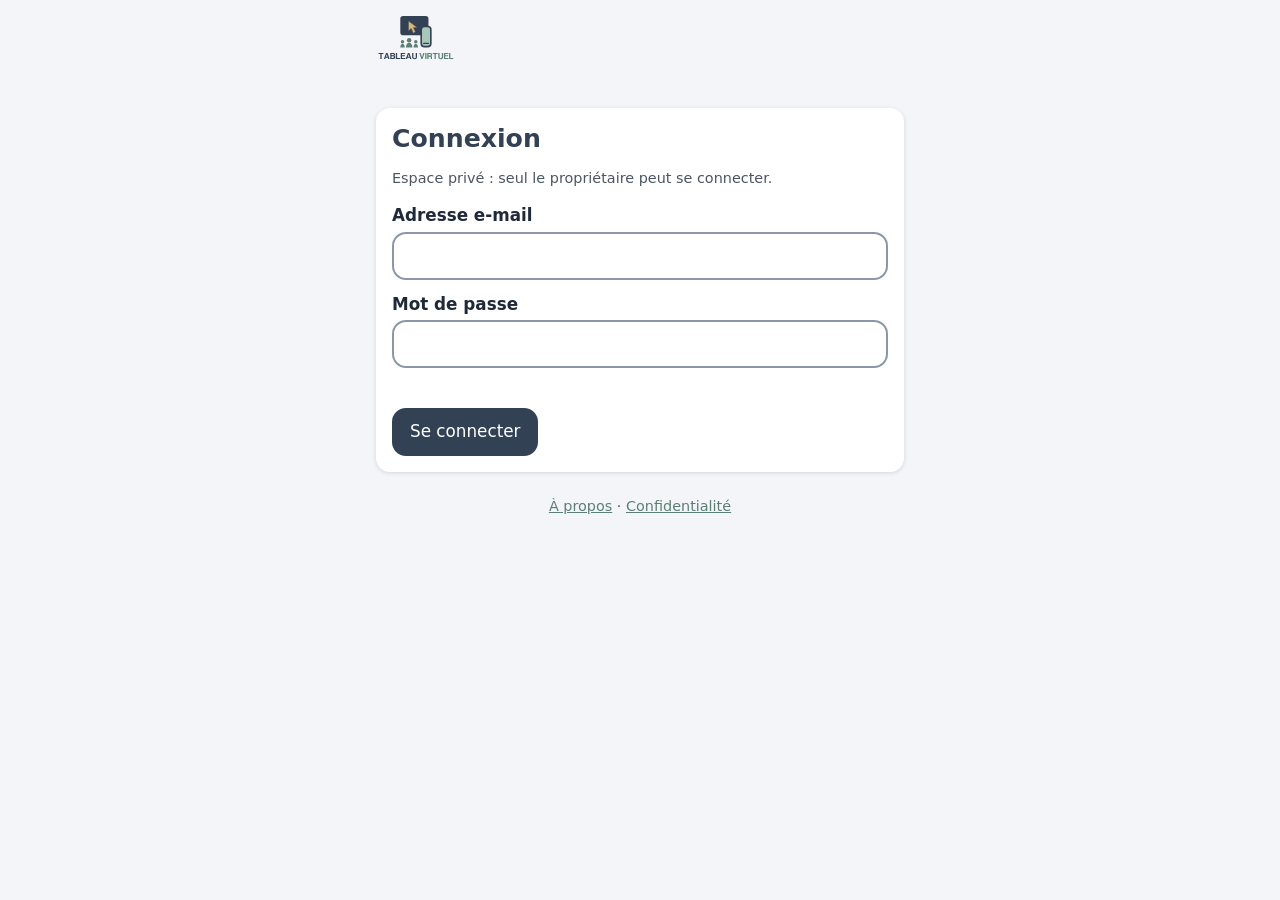
==== index.html @ 5ddd4af2 "v1.3.1 : scanner QR, repli photo + code d’erreur caméra Co-Authored-By: Claude Sonnet 5.5 <noreply@a" ====
<!doctype html>
<!--
  Tableau Virtuel — télécommande (téléphone du propriétaire)
  Auteur : Tom Rougeaud · réalisé avec l’aide de l’IA : Claude Sonnet 5.5 · Licence : CC BY-NC 4.0
-->
<html lang="fr">
<head>
  <meta charset="utf-8">
  <meta name="viewport" content="width=device-width, initial-scale=1, viewport-fit=cover">
  <title>Tableau Virtuel</title>
  <meta http-equiv="Content-Security-Policy" content="default-src 'none'; script-src 'self'; style-src 'self'; img-src 'self' data: blob:; connect-src https://*.supabase.co wss://*.supabase.co; media-src blob:; manifest-src 'self'; worker-src 'self'; base-uri 'none'; form-action 'none'">
  <meta name="referrer" content="no-referrer">
  <meta name="theme-color" content="#334155">
  <link rel="manifest" href="manifest.webmanifest">
  <link rel="icon" type="image/png" href="img/icone-installation-192.png">
  <link rel="apple-touch-icon" href="img/apple-touch-icon-180.png">
  <link rel="stylesheet" href="css/style.css">
</head>
<body>
<div class="appli">
  <header class="entete">
    <img src="img/logo-icone-nom-une-ligne.svg" alt="Tableau Virtuel">
  </header>

  <p id="msgGlobal" class="msg" role="status" aria-live="polite"></p>
  <p id="bandeauMaj" class="msg ok cache">Une nouvelle version est disponible. <button type="button" id="bMaj">Mettre à jour maintenant</button></p>

  <!-- 1. Connexion -->
  <section id="vueConnexion" class="cache" aria-labelledby="tConnexion">
    <div class="carte">
      <h1 id="tConnexion">Connexion</h1>
      <p class="petit">Espace privé : seul le propriétaire peut se connecter.</p>
      <form id="formConnexion">
        <label for="email">Adresse e-mail</label>
        <input id="email" type="email" autocomplete="username" required>
        <label for="mdp">Mot de passe</label>
        <input id="mdp" type="password" autocomplete="current-password" required>
        <p class="msg erreur" id="msgConnexion" role="alert"></p>
        <button type="submit" class="principal" id="bConnexion">Se connecter</button>
      </form>
    </div>
  </section>

  <!-- 2. Double authentification -->
  <section id="vueMfa" class="cache" aria-labelledby="tMfa">
    <div class="carte">
      <h1 id="tMfa">Double authentification</h1>
      <div id="blocMfaCreer" class="cache qr-mfa">
        <p>Première fois : scanne ce code avec une appli d’authentification (par exemple celle de ton téléphone ou un gestionnaire de mots de passe), puis saisis le code à 6 chiffres.</p>
        <img id="mfaQr" alt="Code à scanner pour la double authentification">
        <p class="petit">Si tu ne peux pas scanner, saisis cette clé dans l’appli :</p>
        <p class="secret-mfa" id="mfaSecret"></p>
      </div>
      <form id="formMfa">
        <label for="codeMfa">Code à 6 chiffres</label>
        <input id="codeMfa" type="text" inputmode="numeric" pattern="[0-9]{6}" maxlength="6" autocomplete="one-time-code" required>
        <p class="msg erreur" id="msgMfa" role="alert"></p>
        <button type="submit" class="principal">Valider</button>
        <button type="button" id="bMfaRetour">Retour</button>
      </form>
    </div>
  </section>

  <!-- 3. Accueil -->
  <section id="vueAccueil" class="cache" aria-labelledby="tAccueil">
    <div class="carte">
      <h1 id="tAccueil">Rattacher un ordinateur</h1>
      <ol>
        <li>Sur l’ordinateur, ouvre la page de projection.</li>
        <li>Appuie sur « Scanner le QR code » et vise l’écran de l’ordinateur.</li>
        <li>Compare le code de contrôle, puis confirme ici.</li>
      </ol>
      <button type="button" class="principal" id="bScanner">Scanner le QR code</button>
      <p class="petit">Le QR code seul ne permet jamais de piloter l’ordinateur : il faut ce téléphone connecté et vérifié.</p>
    </div>
    <div class="carte">
      <h2>Ordinateurs rattachés</h2>
      <ul class="liste-contenus" id="listePc"></ul>
      <p class="petit" id="aucunPc">Aucun ordinateur rattaché.</p>
      <div class="rangee">
        <button type="button" id="bActualiser">Actualiser</button>
        <button type="button" id="bToutRevoquer" class="danger">Tout révoquer</button>
      </div>
    </div>
    <div class="carte">
      <h2>Réglages</h2>
      <label for="duree">Durée d’une session</label>
      <select id="duree" autocomplete="off">
        <option value="120">2 heures</option>
        <option value="240" selected>4 heures</option>
        <option value="480">8 heures</option>
        <option value="720">12 heures (maximum)</option>
      </select>
      <p class="petit js-etat-maj" role="status" aria-live="polite"></p>
      <div class="rangee">
        <button type="button" class="js-chercher-maj">Rechercher une mise à jour</button>
        <button type="button" class="js-forcer-maj">Forcer la mise à jour</button>
        <button type="button" id="bInstaller">Installer l’appli</button>
        <button type="button" id="bExporter">Exporter mes réglages</button>
        <button type="button" id="bImporter">Importer</button>
        <input type="file" id="fichierImport" class="visuel-cache" accept="application/json,.json" autocomplete="off" tabindex="-1" aria-hidden="true">
      </div>
      <div class="rangee">
        <button type="button" id="bEffacer" class="danger">Effacer les données de cet appareil</button>
        <button type="button" id="bDeconnexion">Se déconnecter</button>
      </div>
    </div>
  </section>

  <!-- 4. Rattachement : comparaison du code de contrôle -->
  <section id="vueScanner" class="cache" aria-labelledby="tScanner">
    <div class="carte">
      <h1 id="tScanner">Scanner le QR code</h1>
      <video id="videoScan" class="video-scan" playsinline muted aria-label="Image de la caméra"></video>
      <p class="msg" id="msgScan" role="status" aria-live="polite"></p>
      <p class="petit">La caméra en direct ne s’ouvre pas ? Prends plutôt une photo du QR code :</p>
      <button type="button" id="bScanPhoto">Prendre une photo du QR code</button>
      <input type="file" id="fichierScan" class="visuel-cache" accept="image/*" capture="environment" autocomplete="off" tabindex="-1" aria-hidden="true">
      <label for="saisieLien">Ou colle ici le lien affiché sous le QR code</label>
      <input id="saisieLien" type="text" autocomplete="off" autocapitalize="off" spellcheck="false">
      <div class="rangee">
        <button type="button" id="bScanLien">Utiliser ce lien</button>
        <button type="button" class="danger" id="bScanAnnuler">Annuler</button>
      </div>
      <p class="petit">La caméra reste sur cet appareil : rien n’est enregistré ni envoyé.</p>
    </div>
  </section>
  <section id="vueRattacher" class="cache" aria-labelledby="tRattacher">
    <div class="carte">
      <h1 id="tRattacher">Vérifie le code</h1>
      <p>Regarde l’écran de l’ordinateur : il affiche un code à 4 chiffres. Saisis-le ici.</p>
      <label for="saisieCode">Code vu sur l’ordinateur</label>
      <input id="saisieCode" type="text" inputmode="numeric" pattern="[0-9]{4}" maxlength="4" autocomplete="off">
      <p class="msg" id="msgRattacher" role="status"></p>
      <div class="rangee">
        <button type="button" class="sauge" id="bIdentiques">Valider et approuver</button>
        <button type="button" class="danger" id="bDifferents">Annuler</button>
      </div>
    </div>
  </section>

  <!-- 5. Télécommande -->
  <section id="vueTelecommande" class="cache" aria-label="Télécommande">
    <div id="tele" class="tele">
      <!-- Aperçu de l’écran du PC : on pose le laser directement dessus -->
      <div class="zone-laser">
        <div class="zone-centre" id="zoneCentre">
          <div id="pave" role="application" aria-label="Aperçu de l’écran de l’ordinateur : touche ou glisse pour placer le laser">
            <img id="apercu" alt="Aperçu de l’écran de l’ordinateur" class="cache">
            <p id="apercuTexte">Aperçu de l’écran en cours de chargement…</p>
            <span id="croix" class="croix cache"></span>
          </div>
        </div>
        <div class="barre-clic">
          <button type="button" id="bClicG" class="principal">Clic gauche</button>
          <button type="button" id="bClicD">Clic droit</button>
          <button type="button" id="bMasquer">Masquer le laser</button>
        </div>
        <div id="barreTexte" class="barre-texte cache">
          <input id="champTexte" type="text" maxlength="500" autocomplete="off" autocapitalize="off" spellcheck="false" aria-label="Texte à écrire dans le champ affiché sur l’écran">
          <button type="button" id="bEntree">Entrée</button>
        </div>
        <p id="infoEtat" class="petit" role="status" aria-live="polite">En attente de l’ordinateur…</p>
      </div>
      <!-- Menus -->
      <div class="menu">
        <div class="onglets" role="tablist" aria-label="Menus de la télécommande">
          <button type="button" role="tab" data-onglet="nav" aria-selected="true">Navigation</button>
          <button type="button" role="tab" data-onglet="onglets" aria-selected="false">Onglets</button>
          <button type="button" role="tab" data-onglet="fav" aria-selected="false">Favoris</button>
          <button type="button" role="tab" data-onglet="opt" aria-selected="false">Options</button>
        </div>
        <div id="p-nav" class="panneau-menu">
          <div class="grille">
            <button type="button" id="bPrec">◀ Précédent</button>
            <button type="button" id="bSuiv">Suivant ▶</button>
            <button type="button" id="bContPrec">⏮ Contenu préc.</button>
            <button type="button" id="bContSuiv">Contenu suiv. ⏭</button>
            <button type="button" id="bZoomMoins">Zoom −</button>
            <button type="button" id="bZoomPlus">Zoom +</button>
            <button type="button" id="bHaut">▲ Défiler</button>
            <button type="button" id="bBas">▼ Défiler</button>
            <button type="button" id="bLecture">Lecture / pause</button>
            <button type="button" id="bNoir">Écran noir</button>
            <button type="button" id="bSautMoins">⏪ 10 s</button>
            <button type="button" id="bSautPlus">10 s ⏩</button>
          </div>
          <div id="blocPageTel" class="cache">
            <label for="champPageTel">Aller à la page <span id="totalPages"></span></label>
            <div class="rangee"><input id="champPageTel" type="number" min="1" step="1" inputmode="numeric" autocomplete="off"><button type="button" id="bAllerPageTel" class="principal">Aller</button></div>
          </div>
          <label for="champMsg">Message à l’écran</label>
          <div class="rangee"><input id="champMsg" type="text" maxlength="500" autocomplete="off"><button type="button" id="bMsg">Envoyer</button></div>
        </div>
        <div id="p-onglets" class="panneau-menu cache">
          <ul class="liste-contenus" id="listeOnglets"></ul>
          <p class="petit" id="aucunOnglet">Aucun contenu ouvert. Ouvre un site ci-dessous ou ajoute des contenus sur l’ordinateur.</p>
          <button type="button" id="bToutFermer" class="danger">Tout fermer</button>
          <label for="champUrl">Ouvrir un site</label>
          <div class="rangee"><input id="champUrl" type="url" inputmode="url" value="https://" autocomplete="off" autocapitalize="off" spellcheck="false"><button type="button" id="bUrl">Ouvrir</button></div>
          <p class="petit">« 🖥️ » : ouvert depuis le PC · « 📱 » : ouvert depuis le téléphone. Certains sites (YouTube, Google…) refusent l’affichage : utilise alors « Afficher un onglet du navigateur » sur le PC.</p>
        </div>
        <div id="p-fav" class="panneau-menu cache">
          <ul class="liste-contenus" id="listeFavoris"></ul>
          <p class="petit" id="aucunFavori">Aucun favori. Ajoute un lien ou un fichier ci-dessous : ils restent sur ce téléphone.</p>
          <div id="envoi" class="cache"><p id="envoiTexte" class="petit" role="status"></p><button type="button" id="bAnnulerEnvoi">Annuler l’envoi</button></div>
          <label for="favNom">Nom du lien (facultatif)</label>
          <input id="favNom" type="text" maxlength="60" autocomplete="off">
          <label for="favUrl">Adresse du lien</label>
          <div class="rangee"><input id="favUrl" type="url" inputmode="url" value="https://" autocomplete="off" autocapitalize="off" spellcheck="false"><button type="button" id="bAjoutLien">Ajouter</button></div>
          <div class="rangee"><button type="button" id="bAjoutFichier">Ajouter un fichier (image, PDF, HTML, vidéo)</button></div>
          <input type="file" id="favFichier" class="visuel-cache" accept=".pdf,.png,.jpg,.jpeg,.gif,.webp,.html,.htm,.mp4,.webm" autocomplete="off" tabindex="-1" aria-hidden="true">
          <p class="petit">Appuyer sur un favori l’envoie au PC (25 Mo au plus par fichier).</p>
          <h2>Suggestions</h2>
          <p class="petit">« ★ » ajoute aux favoris, « Ouvrir » l’affiche tout de suite sur le PC.</p>
          <div id="suggestions"></div>
        </div>
        <div id="p-opt" class="panneau-menu cache">
          <label for="optCote">Boutons et menus</label>
          <select id="optCote" autocomplete="off"><option value="droite">À droite (laser à gauche)</option><option value="gauche">À gauche (laser à droite)</option></select>
          <label for="optMode">Laser</label>
          <select id="optMode" autocomplete="off"><option value="relatif">Souris : le doigt déplace le laser, sans viser (conseillé)</option><option value="direct">Direct : le laser va là où je touche</option></select>
          <label for="optOrient">Orientation de la télécommande</label>
          <select id="optOrient" autocomplete="off"><option value="paysage">Paysage (tourne le téléphone)</option><option value="portrait">Portrait</option></select>
          <label class="case"><input type="checkbox" id="optTap" autocomplete="off"> Un appui bref = clic gauche</label>
          <div class="rangee"><button type="button" id="bPleinEcran">Plein écran et paysage</button></div>
          <h2>Mise à jour</h2>
          <p class="petit js-etat-maj" role="status" aria-live="polite"></p>
          <div class="rangee">
            <button type="button" class="js-chercher-maj">Rechercher une mise à jour</button>
            <button type="button" class="js-forcer-maj">Forcer la mise à jour</button>
          </div>
          <div class="rangee">
            <button type="button" id="bFin" class="danger">Terminer cette session</button>
            <button type="button" id="bRetourAccueil">Accueil</button>
          </div>
        </div>
      </div>
    </div>
  </section>

  <footer class="pied petit">
    <a href="a-propos.html">À propos</a> · <a href="confidentialite.html">Confidentialité</a>
  </footer>
</div>

<!-- Fenêtre d’installation (accessible : <dialog> gère le focus et la touche Échap) -->
<dialog id="dlgInstall" aria-labelledby="tInstall">
  <h2 id="tInstall">Installer l’appli</h2>
  <p>Ajoute Tableau Virtuel à l’écran d’accueil pour l’ouvrir comme une appli. Rien n’est envoyé à un tiers.</p>
  <div id="installIos" class="cache">
    <p>Sur iPhone et iPad (Safari) :</p>
    <svg width="160" height="60" viewBox="0 0 160 60" role="img" aria-label="Icône Partager : un carré avec une flèche vers le haut">
      <rect x="10" y="20" width="36" height="34" rx="6" fill="none" stroke="#334155" stroke-width="3"/>
      <path d="M28 40V6M18 16L28 6L38 16" fill="none" stroke="#334155" stroke-width="3" stroke-linecap="round" stroke-linejoin="round"/>
      <text x="60" y="38" font-size="14" fill="#334155" font-family="system-ui, sans-serif">Partager</text>
    </svg>
    <ol><li>Appuie sur « Partager ».</li><li>Choisis « Sur l’écran d’accueil ».</li><li>Appuie sur « Ajouter ».</li></ol>
  </div>
  <p id="installAutre" class="cache petit">Si le bouton ne fait rien, ouvre le menu du navigateur et choisis « Installer l’appli » ou « Ajouter à l’écran d’accueil ».</p>
  <div class="rangee">
    <button type="button" class="principal" id="bInstallerOui">Installer l’appli</button>
    <button type="button" id="bInstallerPlusTard">Plus tard</button>
    <button type="button" id="bInstallerJamais">Ne plus proposer</button>
  </div>
</dialog>

<script src="js/lib/supabase.js"></script>
<script src="js/lib/jsQR.js"></script>
<script src="js/config.js"></script>
<script src="js/crypto.js"></script>
<script src="js/proto.js"></script>
<script src="js/suggestions.js"></script>
<script src="js/transfert.js"></script>
<script src="js/remote.js"></script>
<script src="js/pwa.js"></script>
<script src="js/maj.js"></script>
</body>
</html>
---- css/style.css ----
/* ============================================================
 * Tableau Virtuel — feuille de style commune (PC et téléphone)
 * Auteur : Tom Rougeaud · réalisé avec l’aide de l’IA : Claude Sonnet 5.5
 * Licence : CC BY-NC 4.0
 * Palette « Ardoise et sauge » (aucune couleur vive) ; polices système uniquement.
 * ============================================================ */
:root {
  --ardoise: #334155;
  --ardoise-fonce: #1f2937;
  --sauge: #5b7f73;
  --sauge-clair: #a8c7b8;
  --or: #d9b779;
  --clair: #f3f5f8;
  --texte: #1f2937;
  --erreur: #9a3b3b;
  --rayon: 14px;
  --police: system-ui, -apple-system, "Segoe UI", Roboto, Arial, sans-serif;
}
* { box-sizing: border-box; }
html, body { margin: 0; height: 100%; }
body { font-family: var(--police); color: var(--texte); background: var(--clair); font-size: 1.05rem; line-height: 1.45; }
h1, h2 { margin: 0 0 .5rem; color: var(--ardoise); line-height: 1.2; }
a { color: var(--sauge); }
.cache { display: none !important; }
.visuel-cache { position: absolute; left: -9999px; }

/* Boutons : zones tactiles d’au moins 44 px, focus bien visible */
button, .bouton {
  font: inherit; min-height: 48px; min-width: 48px; padding: .6rem 1rem; border-radius: var(--rayon);
  border: 2px solid var(--ardoise); background: #fff; color: var(--ardoise); cursor: pointer;
}
button.principal { background: var(--ardoise); color: #fff; }
button.sauge { background: var(--sauge); border-color: var(--sauge); color: #fff; }
button.danger { border-color: var(--erreur); color: var(--erreur); }
button:disabled { opacity: .5; cursor: not-allowed; }
button:focus-visible, input:focus-visible, a:focus-visible, textarea:focus-visible { outline: 3px solid var(--or); outline-offset: 2px; }
input, textarea, select {
  font: inherit; width: 100%; min-height: 48px; padding: .5rem .75rem; border-radius: var(--rayon);
  border: 2px solid #8b97a8; background: #fff; color: var(--texte);
}
label { display: block; font-weight: 600; margin: .75rem 0 .25rem; }
.carte { background: #fff; border-radius: var(--rayon); padding: 1rem; margin: 0 0 1rem; box-shadow: 0 1px 4px rgba(31, 41, 55, .15); }
.msg { min-height: 1.4em; margin: .5rem 0; }
.msg.erreur { color: var(--erreur); font-weight: 600; }
.msg.ok { color: var(--sauge); font-weight: 600; }
.petit { font-size: .9rem; color: #4b5563; }
.rangee { display: flex; gap: .5rem; flex-wrap: wrap; align-items: center; }
.rangee > * { flex: 1 1 auto; }

/* ---------- Téléphone ---------- */
.appli { max-width: 560px; margin: 0 auto; padding: 1rem; padding-bottom: calc(1rem + env(safe-area-inset-bottom)); }
.entete { display: flex; align-items: center; gap: .75rem; margin-bottom: 1rem; }
.entete img { height: 44px; width: auto; }
.pied { margin-top: 1.5rem; text-align: center; }
.code-controle { font-size: 3rem; letter-spacing: .3rem; font-weight: 700; text-align: center; color: var(--ardoise); margin: .5rem 0; }
.grille { display: grid; grid-template-columns: 1fr 1fr; gap: .5rem; }
.grille button { min-height: 64px; font-weight: 600; }
.pave {
  aspect-ratio: 16 / 9; border-radius: var(--rayon); background: var(--ardoise); color: var(--clair); display: flex;
  align-items: center; justify-content: center; touch-action: none; user-select: none; -webkit-user-select: none; text-align: center; padding: 1rem;
}
.pave.actif { background: var(--sauge); }
.liste-contenus { list-style: none; margin: 0; padding: 0; }
.liste-contenus li button { width: 100%; text-align: left; margin-bottom: .4rem; overflow: hidden; text-overflow: ellipsis; white-space: nowrap; }
.liste-contenus li button[aria-current="true"] { background: var(--sauge); border-color: var(--sauge); color: #fff; }
.qr-mfa img { width: 220px; height: 220px; background: #fff; padding: 8px; border-radius: 8px; }
.secret-mfa { word-break: break-all; font-family: ui-monospace, Consolas, monospace; background: #e5e9ef; padding: .4rem; border-radius: 8px; }

/* ---------- PC (projection) ---------- */
body.projection { background: var(--ardoise-fonce); color: var(--clair); overflow: hidden; }
#scene { position: fixed; inset: 0; overflow: auto; display: flex; background: var(--ardoise-fonce); }
#scene > * { margin: auto; }
#scene img, #scene video { max-width: 100%; max-height: 100%; object-fit: contain; }
#scene iframe { width: 100%; height: 100%; border: 0; background: #fff; margin: 0; }
#scene canvas { background: #fff; display: block; }
#attente {
  position: fixed; inset: 0; z-index: 20; background: var(--ardoise-fonce); display: flex; flex-direction: column;
  align-items: center; justify-content: center; text-align: center; padding: 1rem; gap: .5rem;
}
#attente .logo { height: 70px; background: var(--clair); padding: .5rem 1rem; border-radius: 12px; box-sizing: content-box; }
#attente img.qr { width: min(46vh, 380px); height: min(46vh, 380px); background: #fff; padding: 12px; border-radius: 12px; image-rendering: pixelated; }
#attente .code-controle { color: var(--or); font-size: 5rem; }
#attente h1 { color: var(--clair); }
#attente .petit { color: #cbd5e1; max-width: 46rem; }
#attente button { background: transparent; color: var(--clair); border-color: var(--sauge-clair); }
#vide { position: fixed; inset: 0; display: flex; align-items: center; justify-content: center; text-align: center; padding: 2rem; color: #cbd5e1; pointer-events: none; }
#laser { position: fixed; z-index: 10; width: 44px; height: 44px; margin: -22px 0 0 -22px; pointer-events: none; display: none; }
#laser::before, #laser::after { content: ""; position: absolute; background: #c62828; border-radius: 2px; box-shadow: 0 0 0 1.5px #fff; }
#laser::before { left: 50%; top: 0; width: 4px; height: 100%; margin-left: -2px; }
#laser::after { top: 50%; left: 0; height: 4px; width: 100%; margin-top: -2px; }
#laser.clic { animation: clic .35s ease-out; }
@keyframes clic { from { transform: scale(1.8); opacity: .5; } to { transform: scale(1); opacity: 1; } }
#noir { position: fixed; inset: 0; z-index: 15; background: #000; display: none; }
#bandeau { position: fixed; left: 0; right: 0; bottom: 0; z-index: 12; padding: 1rem 2rem; background: rgba(31, 41, 55, .92); color: #fff; font-size: 2.2rem; text-align: center; display: none; }
#barre { position: fixed; top: 0; left: 0; right: 0; z-index: 14; display: flex; gap: .5rem; padding: .5rem; background: rgba(31, 41, 55, .9); transition: opacity .3s; }
#barre.discret { opacity: 0; }
#barre button { background: transparent; color: var(--clair); border-color: var(--sauge-clair); min-height: 44px; }
#barre .statut { margin-left: auto; align-self: center; color: var(--sauge-clair); }

#panneau { position: fixed; top: 0; right: 0; bottom: 0; width: min(380px, 92vw); z-index: 16; background: rgba(31, 41, 55, .97); color: var(--clair); padding: 3.5rem 1rem 1rem; overflow: auto; }
#panneau h2 { color: var(--clair); }
#panneau label { color: var(--clair); }
#panneau button { background: transparent; color: var(--clair); border-color: var(--sauge-clair); width: 100%; margin-top: .5rem; }
#panneau .rangee button { width: auto; margin-top: 0; }
#panneau button.danger { color: #f0b4b4; border-color: #f0b4b4; }
#panneau .petit { color: #cbd5e1; }
.liste-panneau { list-style: none; margin: 0 0 .5rem; padding: 0; }
.liste-panneau li { display: flex; gap: .3rem; margin-bottom: .3rem; }
#panneau .liste-panneau button { margin: 0; width: auto; min-width: 44px; }
#panneau .liste-panneau button.nom { flex: 1; text-align: left; overflow: hidden; text-overflow: ellipsis; white-space: nowrap; }
#panneau .liste-panneau button[aria-current="true"] { background: var(--sauge); border-color: var(--sauge); }

@media (prefers-reduced-motion: reduce) { * { transition: none !important; animation: none !important; } }

/* Bandeau de mise à jour forcée (page de projection) */
#bandeauMaj { position: fixed; top: 0; left: 0; right: 0; z-index: 13; margin: 0; padding: .5rem 1rem; background: #1f3a5f; color: #fff; text-align: center; }
#bandeauMaj.cache { display: none; }

/* Carte « site qui refuse l’affichage » (PC) */
.carte-refus { max-width: 40rem; padding: 2rem; text-align: center; color: var(--clair); }
.carte-refus h2 { color: var(--clair); }
.carte-refus button { display: block; width: 100%; margin: .6rem 0; background: transparent; color: var(--clair); border-color: var(--sauge-clair); font-size: 1.2rem; }
.carte-refus .petit { color: #cbd5e1; }

/* ---------- Télécommande : aperçu + laser, menus, paysage ---------- */
body.tele-actif .entete, body.tele-actif .pied { display: none; }
body.tele-actif .appli { max-width: none; padding: .5rem; }
.tele { display: flex; flex-direction: column; gap: .5rem; }
.zone-laser { display: flex; flex-direction: column; gap: .4rem; min-width: 0; }
.zone-centre { display: flex; align-items: center; justify-content: center; height: min(60vw, 40dvh); background: var(--ardoise-fonce); border-radius: var(--rayon); }
#pave {
  position: relative; background: var(--ardoise); color: var(--clair); border-radius: 8px; overflow: hidden;
  touch-action: none; user-select: none; -webkit-user-select: none; -webkit-touch-callout: none; display: flex; align-items: center; justify-content: center; text-align: center;
}
#pave img { position: absolute; inset: 0; width: 100%; height: 100%; object-fit: fill; pointer-events: none; -webkit-user-drag: none; }
#apercuTexte { margin: 0; padding: .5rem; }
.croix { position: absolute; width: 30px; height: 30px; margin: -15px 0 0 -15px; pointer-events: none; }
.croix::before, .croix::after { content: ""; position: absolute; background: #c62828; border-radius: 2px; box-shadow: 0 0 0 1.5px #fff; }
.croix::before { left: 50%; top: 0; width: 3px; height: 100%; margin-left: -1.5px; }
.croix::after { top: 50%; left: 0; height: 3px; width: 100%; margin-top: -1.5px; }
.barre-clic { display: flex; gap: .4rem; }
.barre-clic button { flex: 1; min-height: 52px; font-weight: 600; }
.barre-texte { display: flex; gap: .4rem; }
.barre-texte input { flex: 1; min-width: 0; font-size: 1rem; }
.menu { min-width: 0; }
.onglets { display: flex; gap: .25rem; margin-bottom: .5rem; }
.onglets button { flex: 1; padding: .4rem .2rem; font-size: .9rem; }
.onglets button[aria-selected="true"] { background: var(--sauge); border-color: var(--sauge); color: #fff; }
.panneau-menu { background: #fff; border-radius: var(--rayon); padding: .75rem; }
.panneau-menu .grille button { min-height: 52px; }
.liste-contenus li { display: flex; gap: .3rem; margin-bottom: .3rem; }
.liste-contenus li button { margin-bottom: 0; width: auto; }
.liste-contenus li button.nom { flex: 1; min-width: 0; }
label.case { display: flex; align-items: center; gap: .5rem; font-weight: 600; }
label.case input { width: 1.4rem; height: 1.4rem; }
/* Disposition « paysage » : classe .h posée par le script (téléphone à plat, ou affichage pivoté) */
.tele.h { flex-direction: row; height: calc(100dvh - 1rem); align-items: stretch; }
.tele.h.inverse { flex-direction: row-reverse; }
.tele.h .zone-laser { flex: 1 1 62%; }
.tele.h .zone-centre { flex: 1; height: auto; min-height: 0; }
.tele.h .menu { flex: 0 0 36%; max-width: 360px; overflow-y: auto; }
.tele.h .barre-clic button { min-height: 44px; }
/* Affichage pivoté d’un quart de tour (téléphone tenu en portrait, mode Paysage) */
.tele.pivote { position: fixed; top: 0; left: 0; z-index: 5; margin: 0; padding: .5rem; background: var(--clair); transform-origin: 0 0; transform: translateX(var(--lw, 100vw)) rotate(90deg); }
#suggestions h3 { margin: .75rem 0 .3rem; font-size: 1rem; color: var(--ardoise); }

/* En télécommande, les messages passent par-dessus (ils ne prennent pas de place) */
body.tele-actif #msgGlobal, body.tele-actif #bandeauMaj { position: fixed; left: .5rem; right: .5rem; bottom: .5rem; z-index: 30; margin: 0; padding: .5rem .75rem; background: #fff; border-radius: 10px; box-shadow: 0 2px 8px rgba(31, 41, 55, .35); }
body.tele-actif #msgGlobal:empty, body.tele-actif #bandeauMaj.cache { display: none; }
.onglets button { font-size: .8rem; padding: .4rem .1rem; }

/* Lecteur de QR code intégré (téléphone) */
.video-scan { width: 100%; max-height: 60vh; background: #111827; border-radius: var(--rayon); object-fit: cover; }
.lien-qr { word-break: break-all; user-select: all; max-width: 46rem; }
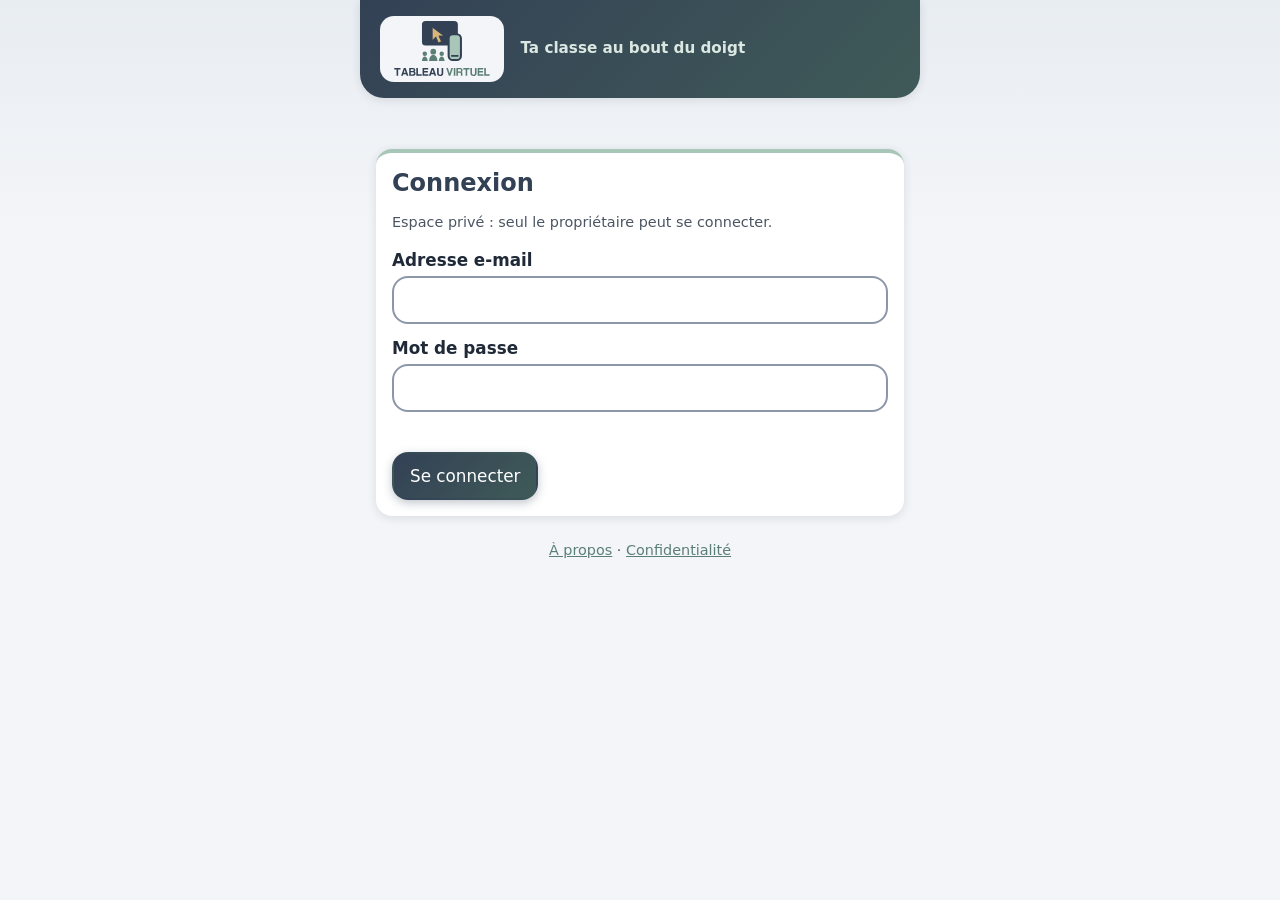
==== commit f7194293: "v1.4.0 : habillage plus chaleureux (téléphone et PC), logo conservé Co-Authored-By: Claude Sonnet 5." ====
--- a/index.html
+++ b/index.html
@@ -20,6 +20,7 @@
 <div class="appli">
   <header class="entete">
     <img src="img/logo-icone-nom-une-ligne.svg" alt="Tableau Virtuel">
+    <p class="slogan">Ta classe au bout du doigt</p>
   </header>
 
   <p id="msgGlobal" class="msg" role="status" aria-live="polite"></p>
@@ -65,12 +66,12 @@
   <section id="vueAccueil" class="cache" aria-labelledby="tAccueil">
     <div class="carte">
       <h1 id="tAccueil">Rattacher un ordinateur</h1>
-      <ol>
+      <ol class="etapes">
         <li>Sur l’ordinateur, ouvre la page de projection.</li>
         <li>Appuie sur « Scanner le QR code » et vise l’écran de l’ordinateur.</li>
         <li>Compare le code de contrôle, puis confirme ici.</li>
       </ol>
-      <button type="button" class="principal" id="bScanner">Scanner le QR code</button>
+      <button type="button" class="principal gros" id="bScanner"><span aria-hidden="true">▣</span> Scanner le QR code</button>
       <p class="petit">Le QR code seul ne permet jamais de piloter l’ordinateur : il faut ce téléphone connecté et vérifié.</p>
     </div>
     <div class="carte">
--- a/css/style.css
+++ b/css/style.css
@@ -13,7 +13,9 @@
   --clair: #f3f5f8;
   --texte: #1f2937;
   --erreur: #9a3b3b;
-  --rayon: 14px;
+  --rayon: 16px;
+  --ombre: 0 2px 10px rgba(31, 41, 55, .12);
+  --degrade: linear-gradient(135deg, #334155 0%, #3f5a58 100%);   /* ardoise vers sauge profond */
   --police: system-ui, -apple-system, "Segoe UI", Roboto, Arial, sans-serif;
 }
 * { box-sizing: border-box; }
@@ -172,3 +174,43 @@
 /* Lecteur de QR code intégré (téléphone) */
 .video-scan { width: 100%; max-height: 60vh; background: #111827; border-radius: var(--rayon); object-fit: cover; }
 .lien-qr { word-break: break-all; user-select: all; max-width: 46rem; }
+
+/* ============================================================
+ * Habillage 1.4 : plus chaleureux, toujours sobre (aucune couleur vive)
+ * ============================================================ */
+body { background: linear-gradient(180deg, #e8edf2 0, #f3f5f8 14rem); background-attachment: fixed; }
+.entete { background: var(--degrade); margin: -1rem -1rem 1.25rem; padding: 1rem 1.25rem; border-radius: 0 0 24px 24px; box-shadow: var(--ombre); gap: 1rem; }
+.entete img { height: 56px; background: #f3f5f8; padding: .3rem .7rem; border-radius: 14px; box-sizing: content-box; }
+.slogan { margin: 0; color: #dbe7e1; font-weight: 600; font-size: .95rem; line-height: 1.25; }
+.carte { box-shadow: var(--ombre); border-top: 4px solid var(--sauge-clair); }
+.carte h1 { font-size: 1.5rem; }
+.carte h2 { font-size: 1.15rem; }
+button { transition: transform .12s, box-shadow .12s, background-color .12s; }
+button:active:not(:disabled) { transform: scale(.97); }
+button.principal { background: var(--degrade); border-color: transparent; box-shadow: 0 3px 10px rgba(51, 65, 85, .3); }
+button.gros { width: 100%; font-size: 1.15rem; font-weight: 700; min-height: 60px; margin: .5rem 0; }
+button.gros span { font-size: 1.4rem; margin-right: .4rem; vertical-align: -2px; }
+button.sauge { box-shadow: 0 3px 10px rgba(91, 127, 115, .3); }
+/* Étapes numérotées dans des pastilles */
+.etapes { list-style: none; margin: .5rem 0 1rem; padding: 0; counter-reset: etape; }
+.etapes li { counter-increment: etape; position: relative; padding: .35rem 0 .35rem 2.6rem; min-height: 2.4rem; }
+.etapes li::before { content: counter(etape); position: absolute; left: 0; top: .2rem; width: 1.9rem; height: 1.9rem; border-radius: 50%; background: var(--sauge); color: #fff; font-weight: 700; display: flex; align-items: center; justify-content: center; }
+.video-scan { box-shadow: var(--ombre); border: 3px solid var(--sauge-clair); }
+.liste-contenus li button { border-radius: 12px; }
+.panneau-menu { box-shadow: var(--ombre); }
+.onglets button[aria-selected="true"] { box-shadow: 0 2px 6px rgba(91, 127, 115, .35); }
+body.tele-actif { background: var(--clair); }
+body.tele-actif .carte, .tele .carte { border-top: 0; }
+
+/* PC : écran d’attente plus accueillant */
+#attente { background: radial-gradient(ellipse at 50% 30%, #3b4a5e 0, #26313f 55%, #1b232e 100%); gap: .75rem; }
+#attente .logo { height: 96px; box-shadow: 0 6px 24px rgba(0, 0, 0, .35); }
+#attente h1 { font-size: 2.2rem; }
+#attente img.qr { box-shadow: 0 8px 28px rgba(0, 0, 0, .4); }
+#attente .code-controle { background: rgba(255, 255, 255, .07); border: 2px solid var(--or); border-radius: 16px; padding: .1em .5em; display: inline-block; }
+#attente button { background: rgba(255, 255, 255, .08); border-radius: 999px; padding-inline: 1.5rem; }
+#attente details { color: #cbd5e1; max-width: 46rem; }
+#attente summary { cursor: pointer; min-height: 44px; display: flex; align-items: center; justify-content: center; }
+#vide { font-size: 1.6rem; background: radial-gradient(ellipse at 50% 40%, #2d3948 0, #1f2937 70%); }
+#barre { backdrop-filter: blur(6px); border-bottom: 1px solid rgba(168, 199, 184, .25); }
+#attente .msg.erreur, #attente .erreur { color: #f2c0c0; }   /* contraste lisible sur fond sombre */
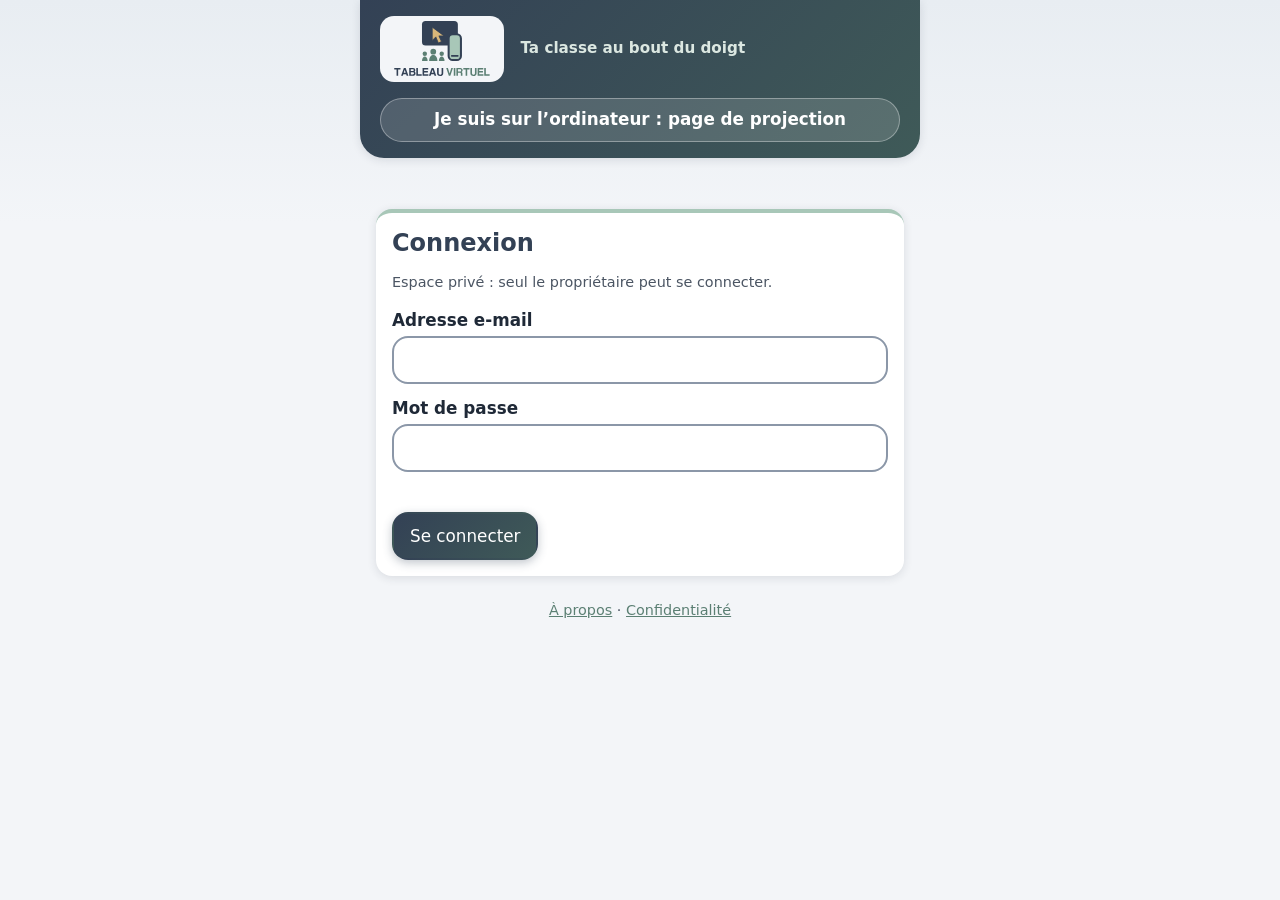
==== commit f22b727c: "v1.6.2 : code renouvelé automatiquement, lien vers la projection, messages clairs ; migration 003 pr" ====
--- a/index.html
+++ b/index.html
@@ -21,6 +21,7 @@
   <header class="entete">
     <img src="img/logo-icone-nom-une-ligne.svg" alt="Tableau Virtuel">
     <p class="slogan">Ta classe au bout du doigt</p>
+    <a class="lien-pc" href="projection.html">Je suis sur l’ordinateur : page de projection</a>
   </header>
 
   <p id="msgGlobal" class="msg" role="status" aria-live="polite"></p>
@@ -46,11 +47,32 @@
   <section id="vueMfa" class="cache" aria-labelledby="tMfa">
     <div class="carte">
       <h1 id="tMfa">Double authentification</h1>
+      <p class="intro-mfa">Pour protéger ton espace, chaque connexion demande un <strong>code à 6 chiffres</strong> donné par une appli d’authentification. Ce code change toutes les 30 secondes.</p>
       <div id="blocMfaCreer" class="cache qr-mfa">
-        <p>Première fois : scanne ce code avec une appli d’authentification (par exemple celle de ton téléphone ou un gestionnaire de mots de passe), puis saisis le code à 6 chiffres.</p>
-        <img id="mfaQr" alt="Code à scanner pour la double authentification">
-        <p class="petit">Si tu ne peux pas scanner, saisis cette clé dans l’appli :</p>
-        <p class="secret-mfa" id="mfaSecret"></p>
+        <h2>Première fois : 3 étapes</h2>
+        <ol class="etapes">
+          <li><strong>Installe une appli d’authentification</strong> sur ton téléphone, si tu n’en as pas : Google Authenticator, Microsoft Authenticator, 2FAS, Aegis ou ton gestionnaire de mots de passe.</li>
+          <li><strong>Ajoute ce compte dans l’appli.</strong> Ouvre l’appli, appuie sur « + », puis choisis « Scanner un code QR » et vise le code ci-dessous.</li>
+          <li><strong>Saisis le code à 6 chiffres</strong> que l’appli affiche pour « Tableau Virtuel », puis appuie sur « Valider ».</li>
+        </ol>
+        <img id="mfaQr" alt="Code QR à scanner avec l’appli d’authentification">
+        <details class="aide-mfa">
+          <summary>Je suis sur le téléphone qui affiche ce code : je ne peux pas le scanner</summary>
+          <p>Deux solutions :</p>
+          <p><a id="mfaOuvrir" class="bouton cache" href="#">Ouvrir dans mon appli d’authentification</a></p>
+          <p class="petit">ou, dans l’appli, choisis « Saisir une clé de configuration » et colle cette clé :</p>
+          <p class="secret-mfa" id="mfaSecret"></p>
+          <button type="button" id="bMfaCopier">Copier la clé</button>
+        </details>
+      </div>
+      <div id="blocMfaConnu" class="cache">
+        <h2>Ton code du jour</h2>
+        <ol class="etapes">
+          <li>Ouvre ton appli d’authentification (Google Authenticator ou autre).</li>
+          <li>Cherche la ligne « Tableau Virtuel ».</li>
+          <li>Recopie le code à 6 chiffres ci-dessous.</li>
+        </ol>
+        <p class="petit">Plus d’accès à l’appli ? Appuie sur « Retour » puis demande de l’aide au propriétaire du projet.</p>
       </div>
       <form id="formMfa">
         <label for="codeMfa">Code à 6 chiffres</label>
@@ -224,6 +246,7 @@
           <label for="optOrient">Orientation de la télécommande</label>
           <select id="optOrient" autocomplete="off"><option value="paysage">Paysage (tourne le téléphone)</option><option value="portrait">Portrait</option></select>
           <label class="case"><input type="checkbox" id="optTap" autocomplete="off"> Un appui bref = clic gauche</label>
+          <label class="case"><input type="checkbox" id="optPlein" autocomplete="off"> Plein écran automatique (Android)</label>
           <div class="rangee"><button type="button" id="bPleinEcran">Plein écran et paysage</button></div>
           <h2>Mise à jour</h2>
           <p class="petit js-etat-maj" role="status" aria-live="polite"></p>
--- a/css/style.css
+++ b/css/style.css
@@ -214,3 +214,24 @@
 #vide { font-size: 1.6rem; background: radial-gradient(ellipse at 50% 40%, #2d3948 0, #1f2937 70%); }
 #barre { backdrop-filter: blur(6px); border-bottom: 1px solid rgba(168, 199, 184, .25); }
 #attente .msg.erreur, #attente .erreur { color: #f2c0c0; }   /* contraste lisible sur fond sombre */
+/* Écran d’attente : défile si l’écran est petit (rien n’est coupé en haut) */
+#attente { overflow-y: auto; justify-content: safe center; }
+#attente img.qr { width: min(38vh, 340px); height: min(38vh, 340px); }
+#attente .logo { height: min(96px, 12vh); }
+
+/* Guide de la double authentification */
+.intro-mfa { background: #eef3f0; border-radius: 12px; padding: .7rem .9rem; }
+.aide-mfa { margin: .75rem 0; }
+.aide-mfa summary { cursor: pointer; min-height: 44px; display: flex; align-items: center; font-weight: 600; color: var(--sauge); }
+a.bouton { display: inline-flex; align-items: center; text-decoration: none; background: var(--sauge); color: #fff; border-color: var(--sauge); font-weight: 600; }
+#msgMfa.ok, #msgMfa:not(.erreur) { color: var(--sauge); }
+
+/* Logo cliquable = retour au menu */
+.logo-barre { background: rgba(243, 245, 248, .95); border: 0; padding: .2rem .5rem; min-width: 48px; }
+.logo-barre img { height: 34px; width: auto; display: block; }
+.logo-bouton { background: transparent; border: 0; padding: 0; min-height: 0; cursor: pointer; }
+.logo-bouton:focus-visible { outline: 3px solid var(--or); border-radius: 12px; }
+.entete img { cursor: pointer; }
+.entete { flex-wrap: wrap; }
+.lien-pc { flex: 1 1 100%; color: #fff; background: rgba(255, 255, 255, .14); border: 1px solid rgba(255, 255, 255, .35); border-radius: 999px; padding: .55rem 1rem; min-height: 44px; display: flex; align-items: center; justify-content: center; text-decoration: none; font-weight: 600; }
+.lien-pc:focus-visible { outline: 3px solid var(--or); outline-offset: 2px; }
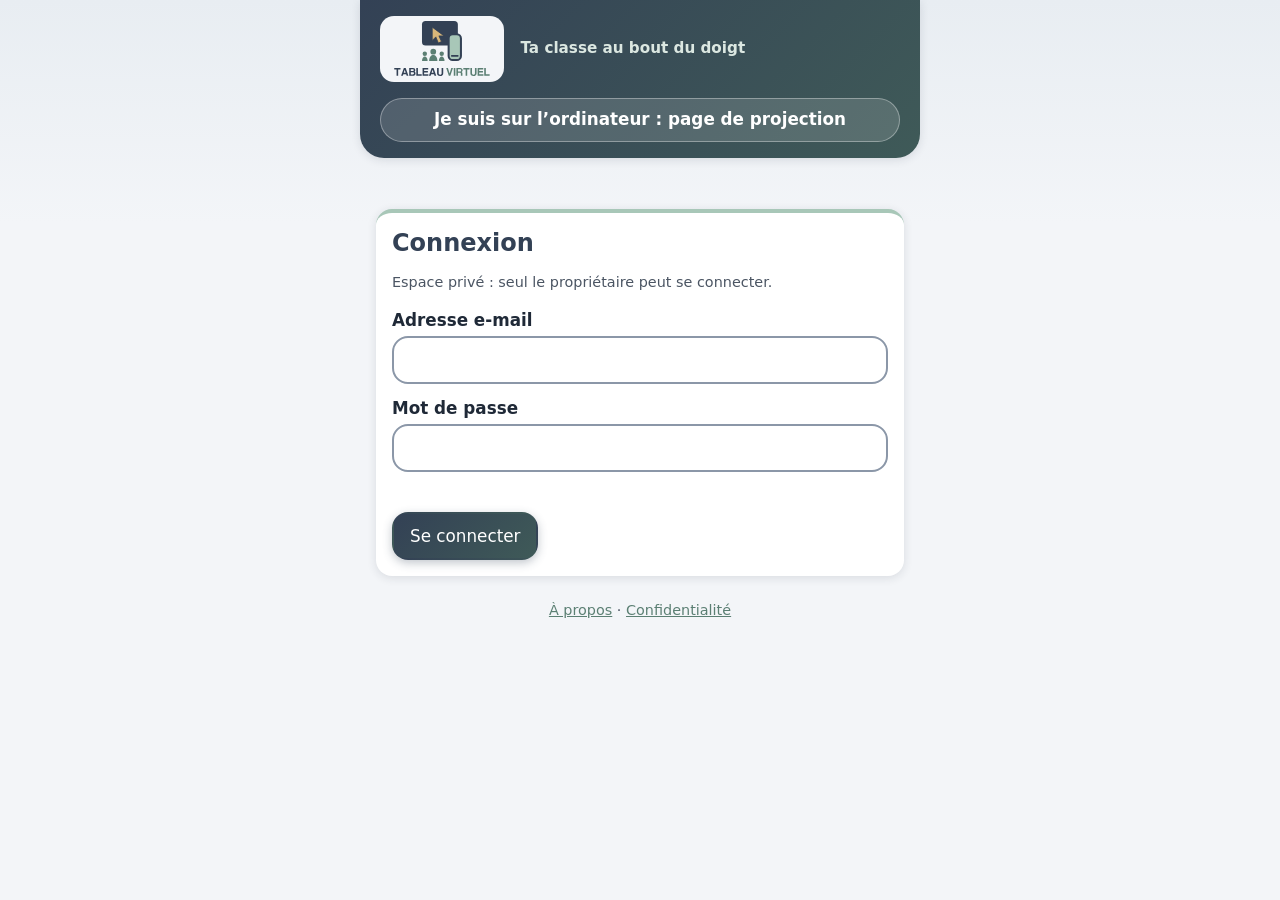
==== commit 2d638ce5: "v1.8.0 : portrait optimisé, défilement à deux doigts, zoom de l’aperçu (et du PC sur double appui) C" ====
--- a/index.html
+++ b/index.html
@@ -24,7 +24,7 @@
     <a class="lien-pc" href="projection.html">Je suis sur l’ordinateur : page de projection</a>
   </header>
 
-  <p id="msgGlobal" class="msg" role="status" aria-live="polite"></p>
+  <p id="msgGlobal" class="msg" role="status" aria-live="polite" title="Appuie pour fermer"></p>
   <p id="bandeauMaj" class="msg ok cache">Une nouvelle version est disponible. <button type="button" id="bMaj">Mettre à jour maintenant</button></p>
 
   <!-- 1. Connexion -->
@@ -168,10 +168,12 @@
       <!-- Aperçu de l’écran du PC : on pose le laser directement dessus -->
       <div class="zone-laser">
         <div class="zone-centre" id="zoneCentre">
-          <div id="pave" role="application" aria-label="Aperçu de l’écran de l’ordinateur : touche ou glisse pour placer le laser">
-            <img id="apercu" alt="Aperçu de l’écran de l’ordinateur" class="cache">
+          <div id="pave" role="application" aria-label="Aperçu de l’écran de l’ordinateur : touche ou glisse pour placer le laser ; deux doigts pour faire défiler la page">
+            <div id="vue">
+              <img id="apercu" alt="Aperçu de l’écran de l’ordinateur" class="cache">
+              <span id="croix" class="croix cache"></span>
+            </div>
             <p id="apercuTexte">Aperçu de l’écran en cours de chargement…</p>
-            <span id="croix" class="croix cache"></span>
           </div>
         </div>
         <div class="barre-clic">
@@ -184,6 +186,7 @@
           <button type="button" id="bEntree">Entrée</button>
         </div>
         <p id="infoEtat" class="petit" role="status" aria-live="polite">En attente de l’ordinateur…</p>
+        <p id="infoZoom" class="petit" role="status" aria-live="polite"></p>
       </div>
       <!-- Menus -->
       <div class="menu">
@@ -244,7 +247,8 @@
           <label for="optMode">Laser</label>
           <select id="optMode" autocomplete="off"><option value="relatif">Souris : le doigt déplace le laser, sans viser (conseillé)</option><option value="direct">Direct : le laser va là où je touche</option></select>
           <label for="optOrient">Orientation de la télécommande</label>
-          <select id="optOrient" autocomplete="off"><option value="paysage">Paysage (tourne le téléphone)</option><option value="portrait">Portrait</option></select>
+          <select id="optOrient" autocomplete="off"><option value="paysage">Paysage (tourne le téléphone)</option><option value="portrait">Portrait (aperçu pleine largeur)</option></select>
+          <p class="petit astuce-gestes">Astuce : pose deux doigts sur l’aperçu et glisse, la page défile sur le PC.</p>
           <label class="case"><input type="checkbox" id="optTap" autocomplete="off"> Un appui bref = clic gauche</label>
           <label class="case"><input type="checkbox" id="optPlein" autocomplete="off"> Plein écran automatique (Android)</label>
           <div class="rangee"><button type="button" id="bPleinEcran">Plein écran et paysage</button></div>
--- a/css/style.css
+++ b/css/style.css
@@ -235,3 +235,22 @@
 .entete { flex-wrap: wrap; }
 .lien-pc { flex: 1 1 100%; color: #fff; background: rgba(255, 255, 255, .14); border: 1px solid rgba(255, 255, 255, .35); border-radius: 999px; padding: .55rem 1rem; min-height: 44px; display: flex; align-items: center; justify-content: center; text-decoration: none; font-weight: 600; }
 .lien-pc:focus-visible { outline: 3px solid var(--or); outline-offset: 2px; }
+
+/* Message général : se ferme en appuyant dessus (✕) ou tout seul après 8 s */
+#msgGlobal:not(:empty) { cursor: pointer; position: relative; padding-right: 2.4rem; }
+#msgGlobal:not(:empty)::after { content: "✕"; position: absolute; right: .8rem; top: 50%; transform: translateY(-50%); font-weight: 700; opacity: .7; }
+
+/* ---------- Version 1.8 : portrait optimisé ---------- */
+/* Téléphone tenu droit (ni « .h » ni pivoté) : l’aperçu prend toute la largeur, reste visible en haut, et les menus défilent dessous. */
+.tele:not(.h):not(.pivote) .zone-laser { position: sticky; top: 0; z-index: 3; background: var(--clair); padding-bottom: .4rem; }
+.tele:not(.h):not(.pivote) .zone-centre { height: calc((100vw - 1rem) / var(--ratio, 1.778)); max-height: 46dvh; width: 100%; }
+.tele:not(.h):not(.pivote) .barre-clic button { min-height: 48px; }
+.tele:not(.h):not(.pivote) #infoEtat { margin: 0; }
+.astuce-gestes { margin: .25rem 0 0; }
+
+/* Zoom de l’aperçu sur le téléphone : l’image et la croix du laser sont zoomées ensemble, autour du laser. */
+#vue { position: absolute; inset: 0; transform-origin: var(--ox, 50%) var(--oy, 50%); transform: scale(var(--z, 1)); }
+#vue .croix { transform: scale(calc(1 / var(--z, 1))); transform-origin: 50% 50%; }
+#infoZoom:empty { display: none; }
+#infoZoom { margin: 0; }
+.panneau-menu .grille button.zoome { background: var(--sauge); border-color: var(--sauge); color: #fff; }
